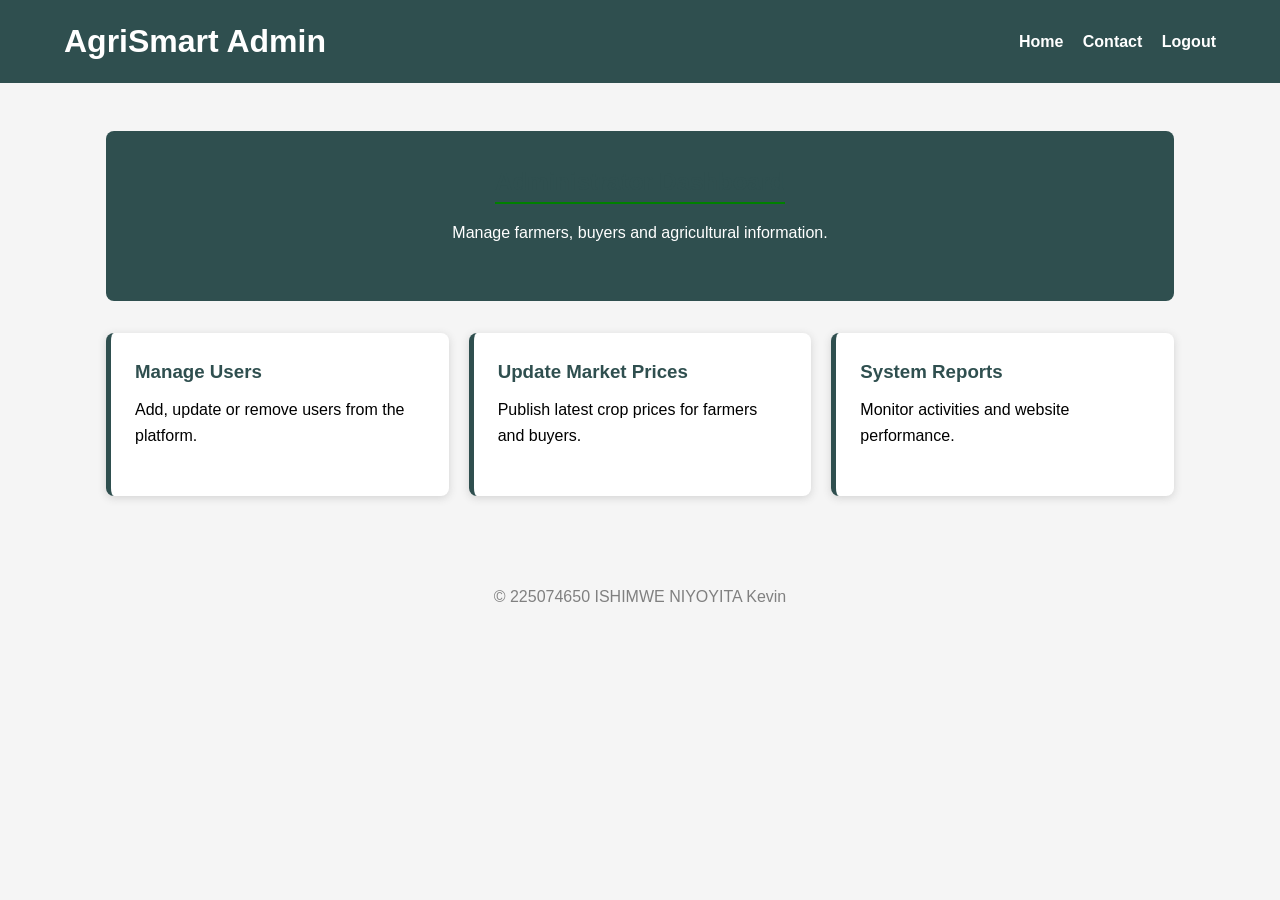
==== admin.html @ c838c7bc "Add files via upload" ====
<!DOCTYPE html>
<html lang="en">
<head>
    <meta charset="UTF-8">
    <meta name="viewport" content="width=device-width, initial-scale=1.0">
    <title>Admin Dashboard - AgriSmart</title>

    <link rel="stylesheet" href="style.css">

    <style>

        .dashboard{
            max-width:1100px;
            margin:2rem auto;
            padding:1rem;
        }

        .admin-banner{
            background:darkslategray;
            color:white;
            padding:2rem;
            border-radius:8px;
            text-align:center;
            margin-bottom:2rem;
        }

        .admin-grid{
            display:grid;
            grid-template-columns:repeat(auto-fit,minmax(250px,1fr));
            gap:20px;
        }

        .admin-card{
            background:white;
            padding:1.5rem;
            border-radius:8px;
            box-shadow:0 2px 8px lightgray;
            border-left:5px solid darkslategray;
        }

        .admin-card h3{
            margin-bottom:10px;
            color:darkslategray;
        }

    </style>
</head>

<body>

<header>
    <h1>AgriSmart Admin</h1>

    <nav>
        <a href="index.html">Home</a>
        <a href="contact.html">Contact</a>
        <a href="login.html">Logout</a>
    </nav>
</header>

<div class="dashboard">

    <div class="admin-banner">
        <h2>Administrator Dashboard</h2>
        <p>Manage farmers, buyers and agricultural information.</p>
    </div>

    <div class="admin-grid">

        <div class="admin-card">
            <h3>Manage Users</h3>
            <p>Add, update or remove users from the platform.</p>
        </div>

        <div class="admin-card">
            <h3>Update Market Prices</h3>
            <p>Publish latest crop prices for farmers and buyers.</p>
        </div>

        <div class="admin-card">
            <h3>System Reports</h3>
            <p>Monitor activities and website performance.</p>
        </div>

    </div>

</div>

<footer>
    <p>&copy; 225074650 ISHIMWE NIYOYITA Kevin</p>
</footer>

</body>
</html>
---- style.css ----
/* BASE STYLES */
*{
    margin:0;
    padding:0;
    box-sizing:border-box;
}

body{
    font-family:sans-serif;
    line-height:1.6;
    color:black;
    background:whitesmoke;
}

/* HEADER */
header{
    background:darkslategray;
    color:white;
    padding:1rem 5%;
    display:flex;
    justify-content:space-between;
    align-items:center;
}

nav a{
    color:white;
    text-decoration:none;
    margin-left:15px;
    font-weight:bold;
}

nav a:hover{
    color:dodgerblue;
}

/* CONTAINER */
.container{
    max-width:1100px;
    margin:2rem auto;
    padding:0 1rem;
}

/* HERO SECTION */
.hero{
    background:green;
    color:white;
    padding:3rem 1rem;
    text-align:center;
    border-radius:8px;
    margin-bottom:2rem;
}

/* CONTENT SECTION */
.content-section{
    background:white;
    padding:2rem;
    border-radius:8px;
    margin-bottom:2rem;
    box-shadow:0 2px 5px lightgray;
}

h2{
    color:darkslategray;
    margin-bottom:1rem;
    border-bottom:2px solid green;
    display:inline-block;
}

p{
    margin-bottom:1.5rem;
}

/* GRID */
.grid{
    display:grid;
    grid-template-columns:repeat(auto-fit, minmax(300px, 1fr));
    gap:20px;
}

/* CARD */
.card{
    background:white;
    padding:1.5rem;
    border-radius:8px;
    border-left:5px solid green;
    box-shadow:0 2px 5px lightgray;
}

/* LIST */
ul{
    list-style:none;
}

ul li{
    margin-bottom:0.5rem;
    padding-left:1.2rem;
    position:relative;
}

ul li::before{
    content:"✓";
    position:absolute;
    left:0;
    color:green;
    font-weight:bold;
}

/* LOGIN PAGE */
.login-card{
    background:white;
    padding:2rem;
    border-radius:8px;
    box-shadow:0 2px 10px lightgray;
}

.form-group{
    margin-bottom:15px;
}

label{
    display:block;
    margin-bottom:5px;
    font-weight:bold;
}

input,
select,
textarea{
    width:100%;
    padding:10px;
    border:1px solid silver;
    border-radius:5px;
}

button{
    width:100%;
    padding:12px;
    background:green;
    color:white;
    border:none;
    border-radius:5px;
    font-size:16px;
    cursor:pointer;
}

button:hover{
    background:seagreen;
}

/* CONTACT PAGE */
.form-card{
    background:white;
    padding:2rem;
    border-radius:8px;
    box-shadow:0 4px 10px lightgray;
}

/* FOOTER */
footer{
    text-align:center;
    padding:2rem;
    color:gray;
    margin-top:40px;
}

/*    login links   */
.login-links{
    display:flex;
    flex-direction:column;
    gap:15px;
}

.btn{
    display:block;
    text-align:center;
    background:green;
    color:white;
    padding:12px;
    text-decoration:none;
    border-radius:5px;
    font-weight:bold;
}

.btn:hover{
    background:seagreen;
}
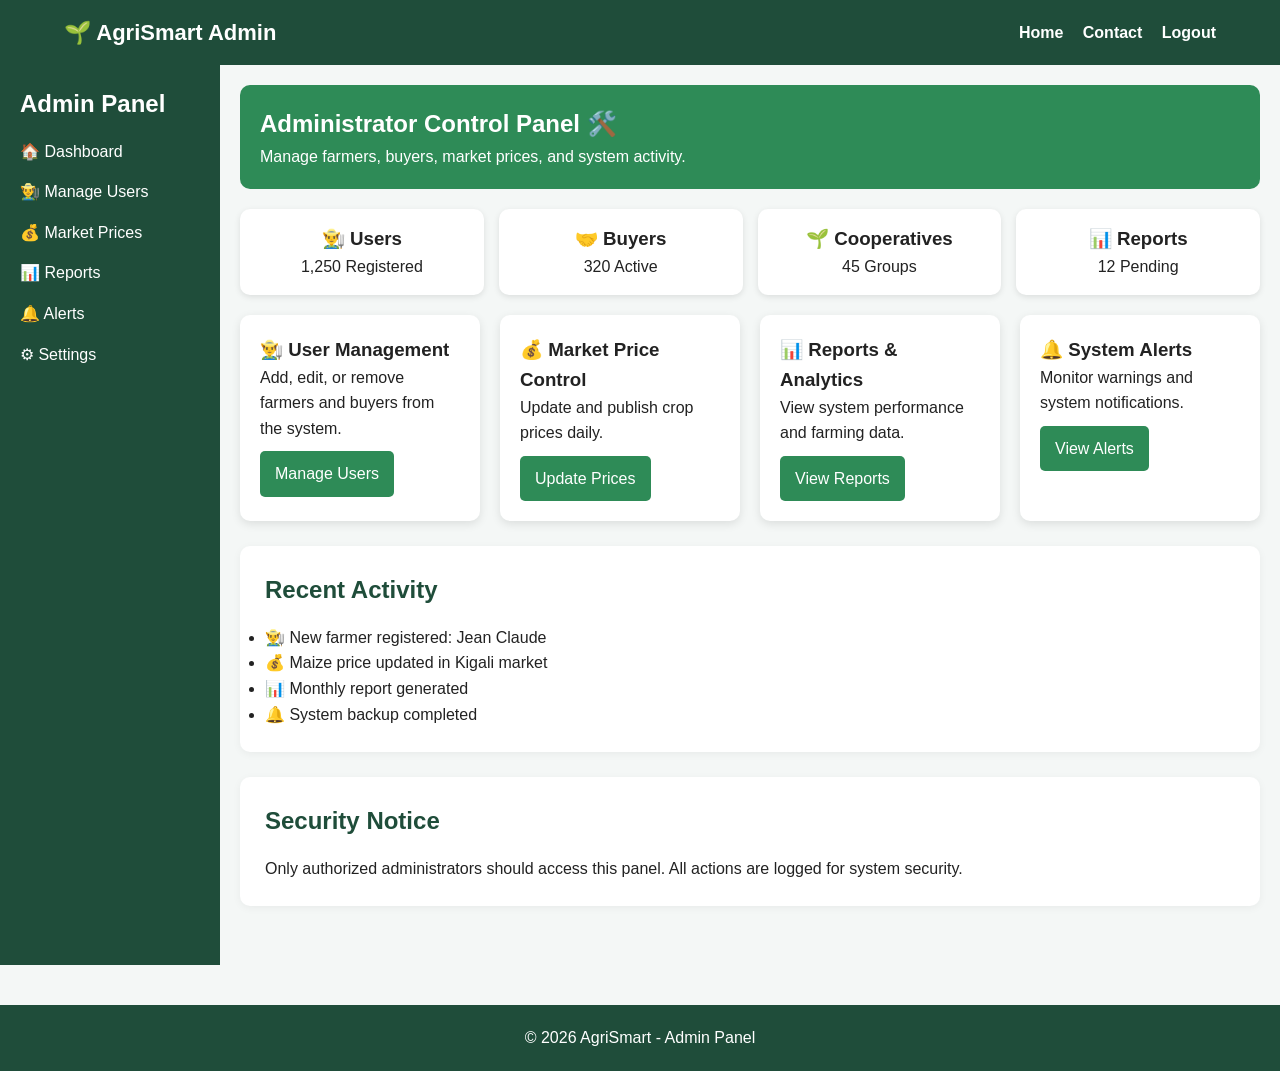
==== commit 37432a87: "Initial commit" ====
--- a/admin.html
+++ b/admin.html
@@ -1,94 +1,231 @@
-<!DOCTYPE html>
-<html lang="en">
-<head>
-    <meta charset="UTF-8">
-    <meta name="viewport" content="width=device-width, initial-scale=1.0">
-    <title>Admin Dashboard - AgriSmart</title>
-
-    <link rel="stylesheet" href="style.css">
-
-    <style>
-
-        .dashboard{
-            max-width:1100px;
-            margin:2rem auto;
-            padding:1rem;
-        }
-
-        .admin-banner{
-            background:darkslategray;
-            color:white;
-            padding:2rem;
-            border-radius:8px;
-            text-align:center;
-            margin-bottom:2rem;
-        }
-
-        .admin-grid{
-            display:grid;
-            grid-template-columns:repeat(auto-fit,minmax(250px,1fr));
-            gap:20px;
-        }
-
-        .admin-card{
-            background:white;
-            padding:1.5rem;
-            border-radius:8px;
-            box-shadow:0 2px 8px lightgray;
-            border-left:5px solid darkslategray;
-        }
-
-        .admin-card h3{
-            margin-bottom:10px;
-            color:darkslategray;
-        }
-
-    </style>
-</head>
-
-<body>
-
-<header>
-    <h1>AgriSmart Admin</h1>
-
-    <nav>
-        <a href="index.html">Home</a>
-        <a href="contact.html">Contact</a>
-        <a href="login.html">Logout</a>
-    </nav>
-</header>
-
-<div class="dashboard">
-
-    <div class="admin-banner">
-        <h2>Administrator Dashboard</h2>
-        <p>Manage farmers, buyers and agricultural information.</p>
-    </div>
-
-    <div class="admin-grid">
-
-        <div class="admin-card">
-            <h3>Manage Users</h3>
-            <p>Add, update or remove users from the platform.</p>
-        </div>
-
-        <div class="admin-card">
-            <h3>Update Market Prices</h3>
-            <p>Publish latest crop prices for farmers and buyers.</p>
-        </div>
-
-        <div class="admin-card">
-            <h3>System Reports</h3>
-            <p>Monitor activities and website performance.</p>
-        </div>
-
-    </div>
-
-</div>
-
-<footer>
-    <p>&copy; 225074650 ISHIMWE NIYOYITA Kevin</p>
-</footer>
-
-</body>
+<!DOCTYPE html>
+<html lang="en">
+
+<head>
+
+<meta charset="UTF-8">
+
+<meta name="viewport" content="width=device-width, initial-scale=1.0">
+
+<title>Admin Dashboard | AgriSmart</title>
+
+<link rel="stylesheet" href="style.css">
+
+</head>
+
+<body>
+
+<header>
+
+<div class="logo">
+<h1>🌱 AgriSmart Admin</h1>
+</div>
+
+<nav>
+
+<a href="index.html">Home</a>
+<a href="contact.html">Contact</a>
+<a href="login.html">Logout</a>
+
+</nav>
+
+</header>
+
+<main>
+
+<div class="dashboard-container">
+
+<!-- SIDEBAR -->
+
+<aside class="sidebar">
+
+<h2>Admin Panel</h2>
+
+<ul>
+
+<li><a href="#">🏠 Dashboard</a></li>
+
+<li><a href="#">👨‍🌾 Manage Users</a></li>
+
+<li><a href="#">💰 Market Prices</a></li>
+
+<li><a href="#">📊 Reports</a></li>
+
+<li><a href="#">🔔 Alerts</a></li>
+
+<li><a href="#">⚙ Settings</a></li>
+
+</ul>
+
+</aside>
+
+<!-- MAIN CONTENT -->
+
+<section class="dashboard-main">
+
+<div class="welcome-box">
+
+<h1>Administrator Control Panel 🛠️</h1>
+
+<p>
+
+Manage farmers, buyers, market prices,
+and system activity.
+
+</p>
+
+</div>
+
+<!-- SYSTEM STATS -->
+
+<div class="stats-grid">
+
+<div class="stat-card">
+
+<h3>👨‍🌾 Users</h3>
+
+<p>1,250 Registered</p>
+
+</div>
+
+<div class="stat-card">
+
+<h3>🤝 Buyers</h3>
+
+<p>320 Active</p>
+
+</div>
+
+<div class="stat-card">
+
+<h3>🌱 Cooperatives</h3>
+
+<p>45 Groups</p>
+
+</div>
+
+<div class="stat-card">
+
+<h3>📊 Reports</h3>
+
+<p>12 Pending</p>
+
+</div>
+
+</div>
+
+<!-- ADMIN MODULES -->
+
+<div class="dashboard-grid">
+
+<div class="card">
+
+<h3>👨‍🌾 User Management</h3>
+
+<p>
+
+Add, edit, or remove farmers and buyers
+from the system.
+
+</p>
+
+<a href="#" class="btn">Manage Users</a>
+
+</div>
+
+<div class="card">
+
+<h3>💰 Market Price Control</h3>
+
+<p>
+
+Update and publish crop prices daily.
+
+</p>
+
+<a href="#" class="btn">Update Prices</a>
+
+</div>
+
+<div class="card">
+
+<h3>📊 Reports & Analytics</h3>
+
+<p>
+
+View system performance and farming data.
+
+</p>
+
+<a href="#" class="btn">View Reports</a>
+
+</div>
+
+<div class="card">
+
+<h3>🔔 System Alerts</h3>
+
+<p>
+
+Monitor warnings and system notifications.
+
+</p>
+
+<a href="#" class="btn">View Alerts</a>
+
+</div>
+
+</div>
+
+<!-- RECENT ACTIVITY -->
+
+<section class="content-section">
+
+<h2>Recent Activity</h2>
+
+<ul>
+
+<li>👨‍🌾 New farmer registered: Jean Claude</li>
+
+<li>💰 Maize price updated in Kigali market</li>
+
+<li>📊 Monthly report generated</li>
+
+<li>🔔 System backup completed</li>
+
+</ul>
+
+</section>
+
+<!-- SECURITY NOTICE -->
+
+<section class="content-section">
+
+<h2>Security Notice</h2>
+
+<p>
+
+Only authorized administrators should access this panel.
+All actions are logged for system security.
+
+</p>
+
+</section>
+
+</section>
+
+</div>
+
+</main>
+
+<footer>
+
+<p>© 2026 AgriSmart - Admin Panel</p>
+
+</footer>
+
+<script src="script.js"></script>
+
+</body>
+
 </html>
--- a/style.css
+++ b/style.css
@@ -1,186 +1,327 @@
-/* BASE STYLES */
-*{
-    margin:0;
-    padding:0;
-    box-sizing:border-box;
-}
-
-body{
-    font-family:sans-serif;
-    line-height:1.6;
-    color:black;
-    background:whitesmoke;
-}
-
-/* HEADER */
-header{
-    background:darkslategray;
-    color:white;
-    padding:1rem 5%;
-    display:flex;
-    justify-content:space-between;
-    align-items:center;
-}
-
-nav a{
-    color:white;
-    text-decoration:none;
-    margin-left:15px;
-    font-weight:bold;
-}
-
-nav a:hover{
-    color:dodgerblue;
-}
-
-/* CONTAINER */
-.container{
-    max-width:1100px;
-    margin:2rem auto;
-    padding:0 1rem;
-}
-
-/* HERO SECTION */
-.hero{
-    background:green;
-    color:white;
-    padding:3rem 1rem;
-    text-align:center;
-    border-radius:8px;
-    margin-bottom:2rem;
-}
-
-/* CONTENT SECTION */
-.content-section{
-    background:white;
-    padding:2rem;
-    border-radius:8px;
-    margin-bottom:2rem;
-    box-shadow:0 2px 5px lightgray;
-}
-
-h2{
-    color:darkslategray;
-    margin-bottom:1rem;
-    border-bottom:2px solid green;
-    display:inline-block;
-}
-
-p{
-    margin-bottom:1.5rem;
-}
-
-/* GRID */
-.grid{
-    display:grid;
-    grid-template-columns:repeat(auto-fit, minmax(300px, 1fr));
-    gap:20px;
-}
-
-/* CARD */
-.card{
-    background:white;
-    padding:1.5rem;
-    border-radius:8px;
-    border-left:5px solid green;
-    box-shadow:0 2px 5px lightgray;
-}
-
-/* LIST */
-ul{
-    list-style:none;
-}
-
-ul li{
-    margin-bottom:0.5rem;
-    padding-left:1.2rem;
-    position:relative;
-}
-
-ul li::before{
-    content:"✓";
-    position:absolute;
-    left:0;
-    color:green;
-    font-weight:bold;
-}
-
-/* LOGIN PAGE */
-.login-card{
-    background:white;
-    padding:2rem;
-    border-radius:8px;
-    box-shadow:0 2px 10px lightgray;
-}
-
-.form-group{
-    margin-bottom:15px;
-}
-
-label{
-    display:block;
-    margin-bottom:5px;
-    font-weight:bold;
-}
-
-input,
-select,
-textarea{
-    width:100%;
-    padding:10px;
-    border:1px solid silver;
-    border-radius:5px;
-}
-
-button{
-    width:100%;
-    padding:12px;
-    background:green;
-    color:white;
-    border:none;
-    border-radius:5px;
-    font-size:16px;
-    cursor:pointer;
-}
-
-button:hover{
-    background:seagreen;
-}
-
-/* CONTACT PAGE */
-.form-card{
-    background:white;
-    padding:2rem;
-    border-radius:8px;
-    box-shadow:0 4px 10px lightgray;
-}
-
-/* FOOTER */
-footer{
-    text-align:center;
-    padding:2rem;
-    color:gray;
-    margin-top:40px;
-}
-
-/*    login links   */
-.login-links{
-    display:flex;
-    flex-direction:column;
-    gap:15px;
-}
-
-.btn{
-    display:block;
-    text-align:center;
-    background:green;
-    color:white;
-    padding:12px;
-    text-decoration:none;
-    border-radius:5px;
-    font-weight:bold;
-}
-
-.btn:hover{
-    background:seagreen;
+* {
+    margin: 0;
+    padding: 0;
+    box-sizing: border-box;
+    font-family: Arial, sans-serif;
+}
+
+/* =========================
+   BODY
+========================= */
+
+body {
+    background: #f4f7f6;
+    color: #222;
+    line-height: 1.6;
+}
+
+/* =========================
+   HEADER
+========================= */
+
+header {
+    background: #1f4d3a;
+    color: white;
+    padding: 15px 5%;
+    display: flex;
+    justify-content: space-between;
+    align-items: center;
+}
+
+.logo h1 {
+    font-size: 22px;
+}
+
+nav a {
+    color: white;
+    text-decoration: none;
+    margin-left: 15px;
+    font-weight: bold;
+    transition: 0.3s;
+}
+
+nav a:hover {
+    color: #ffd700;
+}
+
+/* =========================
+   HERO SECTION
+========================= */
+
+.hero {
+    background: linear-gradient(to right, #2e8b57, #1f4d3a);
+    color: white;
+    padding: 60px 20px;
+    text-align: center;
+}
+
+.hero h1 {
+    font-size: 36px;
+    margin-bottom: 10px;
+}
+
+.hero p {
+    max-width: 700px;
+    margin: auto;
+}
+
+/* =========================
+   CONTAINER
+========================= */
+
+.container {
+    width: 90%;
+    max-width: 1200px;
+    margin: 30px auto;
+}
+
+/* =========================
+   GRID SYSTEM
+========================= */
+
+.grid {
+    display: grid;
+    grid-template-columns: repeat(auto-fit, minmax(250px, 1fr));
+    gap: 20px;
+}
+
+/* =========================
+   CARDS
+========================= */
+
+.card {
+    background: white;
+    padding: 20px;
+    border-radius: 10px;
+    box-shadow: 0 3px 10px rgba(0,0,0,0.1);
+    transition: 0.3s;
+}
+
+.card:hover {
+    transform: translateY(-5px);
+}
+
+/* =========================
+   CONTENT SECTIONS
+========================= */
+
+.content-section {
+    background: white;
+    padding: 25px;
+    margin: 25px 0;
+    border-radius: 10px;
+    box-shadow: 0 2px 8px rgba(0,0,0,0.05);
+}
+
+h2 {
+    margin-bottom: 15px;
+    color: #1f4d3a;
+}
+
+/* =========================
+   BUTTONS
+========================= */
+
+.btn {
+    display: inline-block;
+    background: #2e8b57;
+    color: white;
+    padding: 10px 15px;
+    text-decoration: none;
+    border-radius: 5px;
+    margin-top: 10px;
+    transition: 0.3s;
+}
+
+.btn:hover {
+    background: #246b45;
+}
+
+/* =========================
+   FORMS
+========================= */
+
+.form-group {
+    margin-bottom: 15px;
+}
+
+label {
+    display: block;
+    margin-bottom: 5px;
+    font-weight: bold;
+}
+
+input,
+select,
+textarea {
+    width: 100%;
+    padding: 10px;
+    border: 1px solid #ccc;
+    border-radius: 5px;
+}
+
+button {
+    background: #2e8b57;
+    color: white;
+    border: none;
+    padding: 12px;
+    width: 100%;
+    border-radius: 5px;
+    cursor: pointer;
+    font-size: 16px;
+}
+
+button:hover {
+    background: #246b45;
+}
+
+/* =========================
+   LOGIN / REGISTER LAYOUT
+========================= */
+
+.login-container,
+.register-container {
+    display: flex;
+    gap: 20px;
+    margin-top: 30px;
+}
+
+.login-info,
+.register-info {
+    flex: 1;
+}
+
+.login-card,
+.register-card {
+    flex: 1;
+    background: white;
+    padding: 20px;
+    border-radius: 10px;
+    box-shadow: 0 3px 10px rgba(0,0,0,0.1);
+}
+
+/* =========================
+   DASHBOARD LAYOUT
+========================= */
+
+.dashboard-container {
+    display: flex;
+}
+
+/* Sidebar */
+
+.sidebar {
+    width: 220px;
+    background: #1f4d3a;
+    color: white;
+    min-height: 100vh;
+    padding: 20px;
+}
+
+.sidebar h2 {
+    color: white;
+    margin-bottom: 15px;
+}
+
+.sidebar ul {
+    list-style: none;
+}
+
+.sidebar ul li {
+    margin: 15px 0;
+}
+
+.sidebar ul li a {
+    color: white;
+    text-decoration: none;
+    display: block;
+    transition: 0.3s;
+}
+
+.sidebar ul li a:hover {
+    color: #ffd700;
+}
+
+/* Dashboard main */
+
+.dashboard-main {
+    flex: 1;
+    padding: 20px;
+}
+
+/* Welcome box */
+
+.welcome-box {
+    background: #2e8b57;
+    color: white;
+    padding: 20px;
+    border-radius: 10px;
+    margin-bottom: 20px;
+}
+
+/* Stats */
+
+.stats-grid {
+    display: grid;
+    grid-template-columns: repeat(auto-fit, minmax(180px, 1fr));
+    gap: 15px;
+    margin-bottom: 20px;
+}
+
+.stat-card {
+    background: white;
+    padding: 15px;
+    border-radius: 10px;
+    text-align: center;
+    box-shadow: 0 2px 6px rgba(0,0,0,0.1);
+}
+
+/* Dashboard cards */
+
+.dashboard-grid {
+    display: grid;
+    grid-template-columns: repeat(auto-fit, minmax(220px, 1fr));
+    gap: 20px;
+}
+
+/* =========================
+   FOOTER
+========================= */
+
+footer {
+    background: #1f4d3a;
+    color: white;
+    text-align: center;
+    padding: 20px;
+    margin-top: 40px;
+}
+
+/* =========================
+   RESPONSIVE DESIGN
+========================= */
+
+@media (max-width: 768px) {
+
+    header {
+        flex-direction: column;
+        text-align: center;
+    }
+
+    nav {
+        margin-top: 10px;
+    }
+
+    .login-container,
+    .register-container {
+        flex-direction: column;
+    }
+
+    .dashboard-container {
+        flex-direction: column;
+    }
+
+    .sidebar {
+        width: 100%;
+        min-height: auto;
+    }
 }
